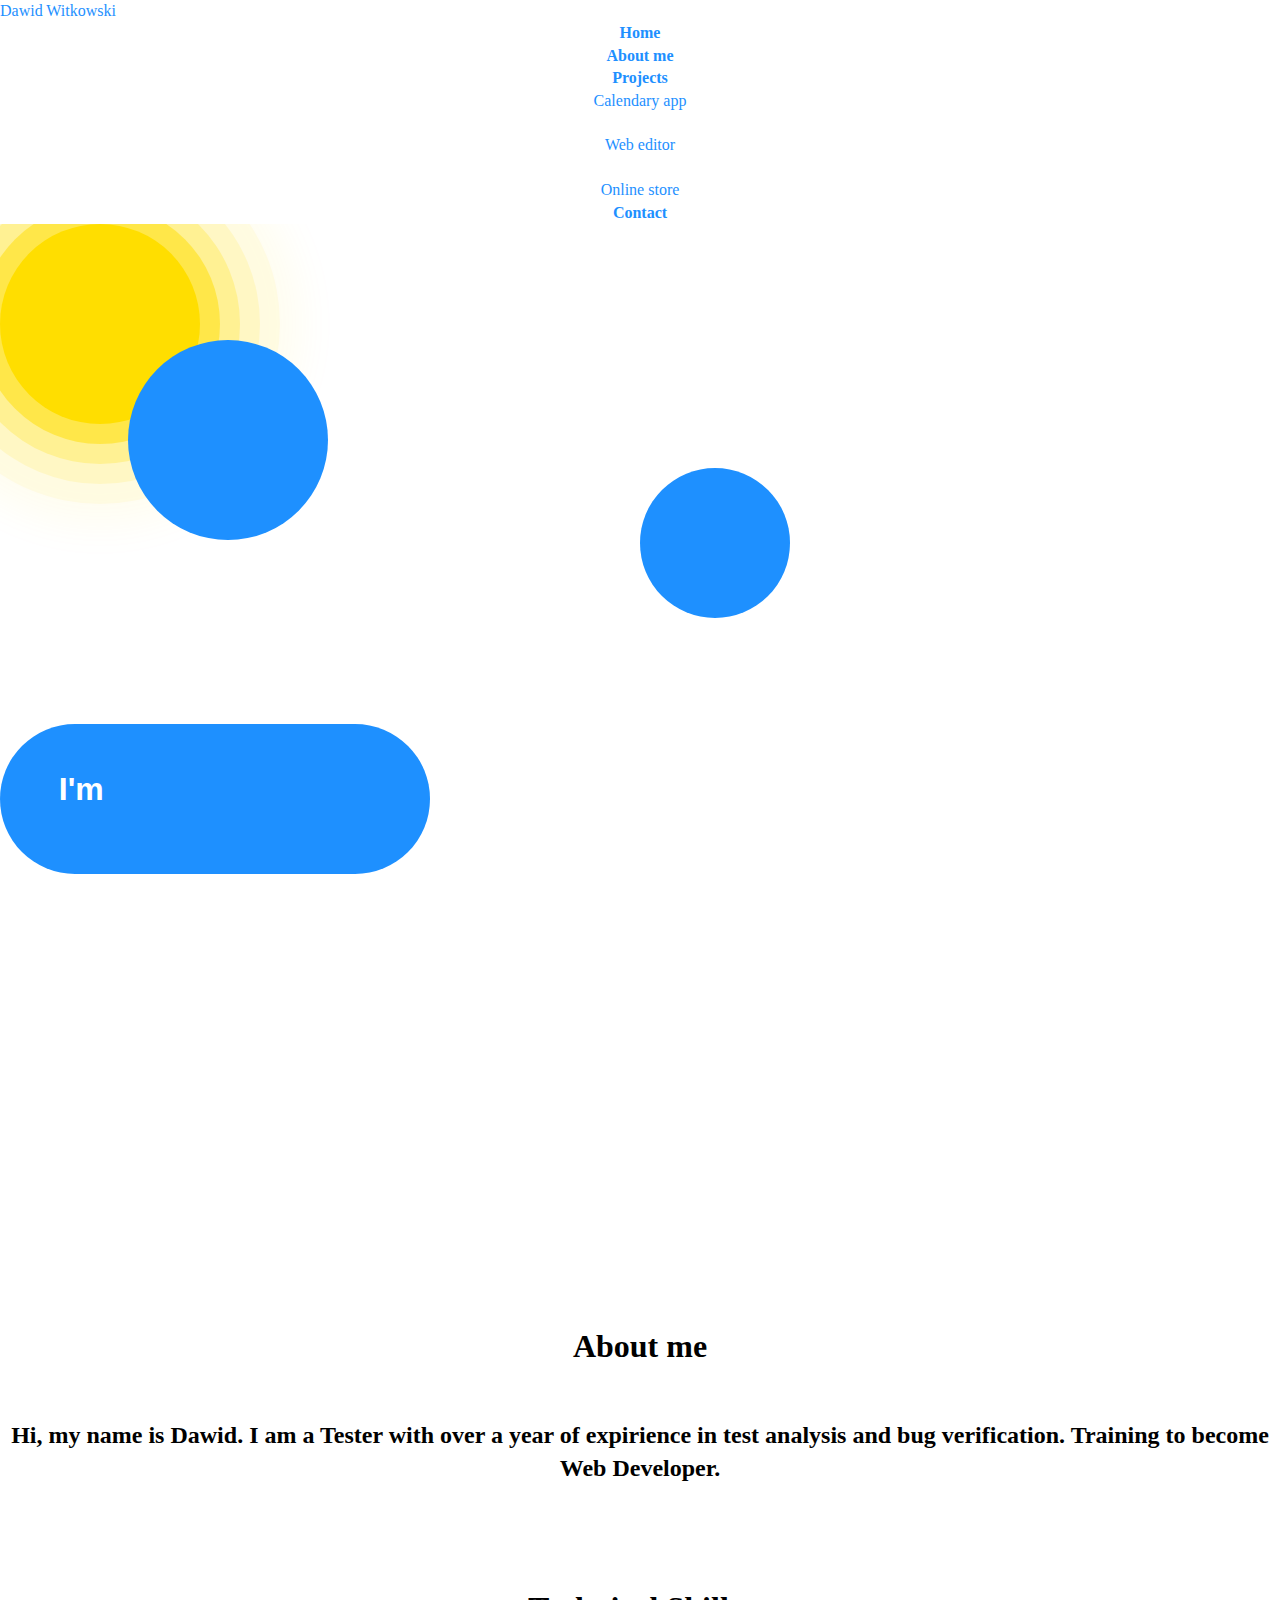
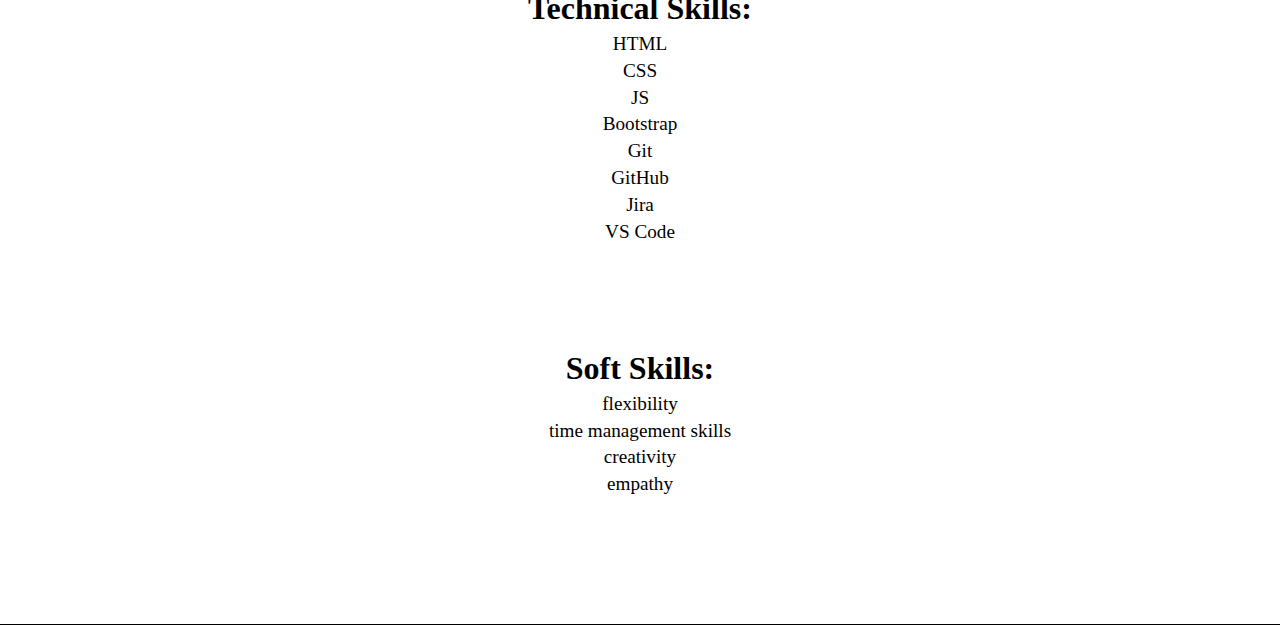
==== alpha/index.html @ 1ebd632f "Added sun and changed design of website" ====
<!DOCTYPE html>
<html lang="en">
<head>
    <meta charset="UTF-8">
    <meta http-equiv="X-UA-Compatible" content="IE=edge">
    <meta name="viewport" content="width=device-width, initial-scale=1.0">

    <link href="https://cdn.jsdelivr.net/npm/bootstrap@5.3.0-alpha1/dist/css/bootstrap.min.css" rel="stylesheet" integrity="sha384-GLhlTQ8iRABdZLl6O3oVMWSktQOp6b7In1Zl3/Jr59b6EGGoI1aFkw7cmDA6j6gD" crossorigin="anonymous">
    <link rel="stylesheet" href="style.css">
    <script src="script.js"></script>

    <title>PORTFOLIO</title>
</head>
<body>

  <nav class="navbar navbar-expand-md">
    <div class="container-fluid">
      <a class="navbar-brand px-3" href="#">Dawid Witkowski</a>
      <button class="navbar-toggler mb-1 mt-1" type="button" data-bs-toggle="collapse" data-bs-target="#navbarSupportedContent" aria-controls="navbarSupportedContent" aria-expanded="false" aria-label="Toggle navigation">
        <span class="navbar-toggler-icon"></span>
      </button>
      <div class="collapse navbar-collapse px-1" id="navbarSupportedContent">
        <ul class="navbar-nav ms-auto mb-1 mt-1">
          <li class="nav-item  ms-2">
            <a class="nav-link" aria-current="page" href="#"><b>Home</b></a>  <!-- active w class </-->
          </li>
          <li class="nav-item ms-2">
            <a class="nav-link" href="#"><b>About me</b></a>
          </li>
          <li class="nav-item dropdown ms-2">
            <a class="nav-link dropdown-toggle" href="#" role="button" data-bs-toggle="dropdown" aria-expanded="false">
              <b>Projects</b>
            </a>
            <ul class="dropdown-menu ">
              <li><a class="dropdown-item" href="#">Calendary app</a></li>
              <li><hr class="dropdown-divider"></li>
              <li><a class="dropdown-item" href="#">Web editor</a></li>
              <li><hr class="dropdown-divider"></li>
              <li><a class="dropdown-item" href="#">Online store</a></li>
            </ul>
          </li>
          <li class="nav-item ms-2">
            <a class="nav-link" href="#"><b>Contact</b></a>
          </li>
        </ul>
      </div>
    </div>
  </nav>

  <div class="container-fluid mainpage">
    <div= class="row maincloud ">

        <div class="col-lg-3 col-md-2 col-xs-0">
            <div class="sun"></div>
        </div>
        <div class="col-lg-6 col-md-8 col-xs-12 cloud">

            <div id="circle1"></div>
            <div id="circle2"></div>
            <div id="iam">
              <h1>
                <span class="text first-text"> I'm</span>
                <span class="text sec-text"></span>
              </h1>
            </div>
      
            <script> textwriter(); </script>

        </div>
        <div class="col-lg-3 col-md-2 col-xs-0"></div>
  
    </div>
  </div>

  <div class="container aboutme">
    <div class="row">

      <div class="col-xs-12 aboutmeh1">
        <h1>About me</h1>
      </div>
      <div class="col-lg-8">
        <article>
          <h2 id="aboutmedesc">Hi, my name is Dawid. I am a Tester with over a year of expirience in test analysis and bug verification. Training to become Web Developer.</h2>
        </article>
      </div>
      <div class="col-md-6 skills">
        <h1>Technical Skills:</h1>
        <ul class="skillslist">
          <li>HTML</li>
          <li>CSS</li>
          <li>JS</li>
          <li>Bootstrap</li>
          <li>Git</li>
          <li>GitHub</li>
          <li>Jira</li>
          <li>VS Code</li>
          </ul>
      </div>
      <div class="col-md-6 skills">
        <h1>Soft Skills:</h1>
        <ul class="skillslist">
          <li>flexibility</li>
          <li>time management skills</li>
          <li>creativity</li>
          <li>empathy</li>
          </ul>
      </div>
    </div>
  </div>
  
  <script src="https://cdn.jsdelivr.net/npm/bootstrap@5.3.0-alpha1/dist/js/bootstrap.bundle.min.js" integrity="sha384-w76AqPfDkMBDXo30jS1Sgez6pr3x5MlQ1ZAGC+nuZB+EYdgRZgiwxhTBTkF7CXvN" crossorigin="anonymous"></script>
    
</body>
</html>
---- alpha/style.css ----
* {
    margin: 0;
    padding: 0;
    border: 0;
    line-height: 1.4em;
    vertical-align: baseline;
    text-decoration: none;
    outline: 0;
    }

/* NAVBAR STYLES */

.dropdown-item{
    text-align: center;
    color:#1E90FF;
}

.dropdown-item:hover{
    background-color: white;
}

.dropdown-menu{
    background-color: white;
}

nav{
    background-color: white;
}

#navbarSupportedContent{
    text-align: center;
}

.nav-link, .navbar-brand{
    color:#1E90FF;
}

.active{
   color: #1E90FF;
}

/* MAIN PAGE STYLES */

.container{
    border-bottom:1px solid black;
    overflow: hidden;
    min-height:1000px;
    max-height:1200px;
}

.row{
    align-items: center;
    justify-content: center;
}

.sun {
	width: 200px;
	height: 200px;
	background-color: #FFDE00;
	border-radius: 50%;
	box-shadow:
		0 0 0 20px #FFDE0080,
		0 0 0 40px #FFDE0040,
		0 0 0 60px #FFDE0020,
		0 0 0 80px #FFDE0010,
		0 0 0 100px #FFDE0000,
		0 0 40px 100px #FFDE0010;
	animation:
		sunrise 2s infinite linear forwards,
		rays 2s 2s infinite linear;
}

@keyframes sunrise {
	0% {
		box-shadow: none;
	}
}

@keyframes rays {
	0% {
		box-shadow: 
		0 0 0 0 #FFDE0080,
		0 0 0 20px #FFDE0080,
		0 0 0 40px #FFDE0040,
		0 0 0 60px #FFDE0020,
		0 0 0 80px #FFDE0010,
		0 0 40px 100px #FFDE0010;
	}
	100% {
		box-shadow: 
		0 0 0 20px #FFDE0080,
		0 0 0 40px #FFDE0040,
		0 0 0 60px #FFDE0020,
		0 0 0 80px #FFDE0010,
		0 0 0 100px #FFDE0000,
		0 0 40px 100px #FFDE0010;
	}
}

#iam{
    display: flex;
    align-items: center;
    justify-content: center;
    overflow: hidden;
    padding-top:10%;
}


.text{
    position:relative;
    color: white;
    font-size: 1.0em;
    font-family: Roboto Condensed,Lato,Arial,sans-serif;
}

.text.first-text{
    color: white;
}

.text.sec-text:before{
    content: "";
    position:absolute;
    top:0;
    left:0;
    height: 100%;
    width:100%;
    background-color: #1E90FF;
    border-left: 2px solid #1E90FF;
    animation: animate 4s steps(18) infinite;
}

.mainpage{
    background-color:white;
    min-height:1000px;
    max-height:1200px;
    overflow: hidden;
}

@keyframes animate{
    40%, 60%{
        left: 100%;
    }
    100%{
        left: 0%;
    }
}

.cloud{
    position:relative;
    background-color: #1E90FF;
    border-radius: 100px;
    width:30vw;
    height:9vw;
    min-width: 430px;
    min-height: 150px;
    margin-top:300px;
    box-shadow: 0 0 10px var(#fff), inset -10px -10px 30px var(#ccc);
}

#circle1{
    position:fixed;
    background-color: #1E90FF;
    width:15vw;
    height:15vw;
    min-width:200px;
    min-height:200px;
    border-radius: 50%;
    margin-top:-30%;
    margin-left:10%;
}

#circle2{
    position:fixed;
    background-color: #1E90FF;
    width:10vw;
    height:10vw;
    min-width:150px;
    min-height:150px;
    border-radius: 50%;
    margin-top:-20%;
    margin-left:50%;
}

/* ABOUT ME STYLES */

.aboutmeh1{
    padding-top:100px;
    text-align: center;
}

#aboutmedesc{
    padding-top: 50px;
    text-align: center;
}

.skills{
    padding-top:100px;
    text-align: center;
}

.skillslist{
    list-style-type: none;
    font-size: larger;
    display: inline;
    height:242px;
}
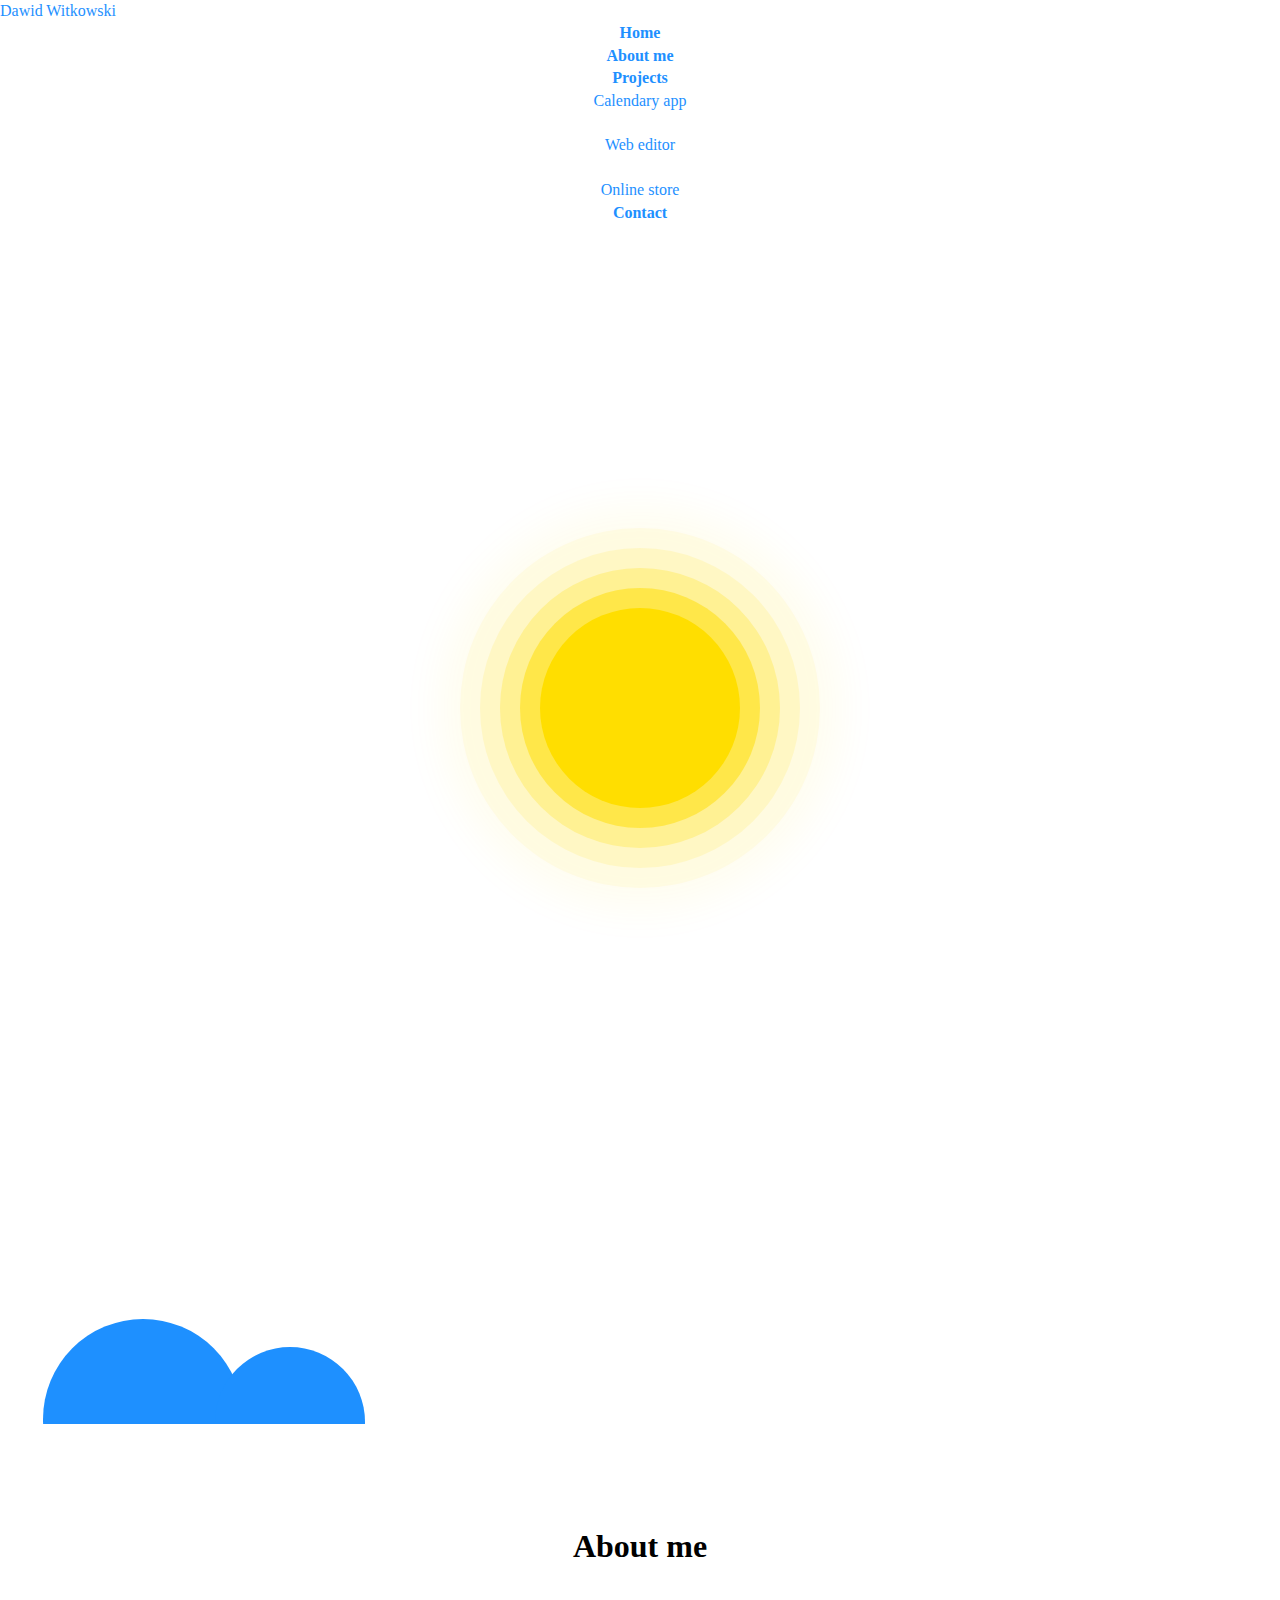
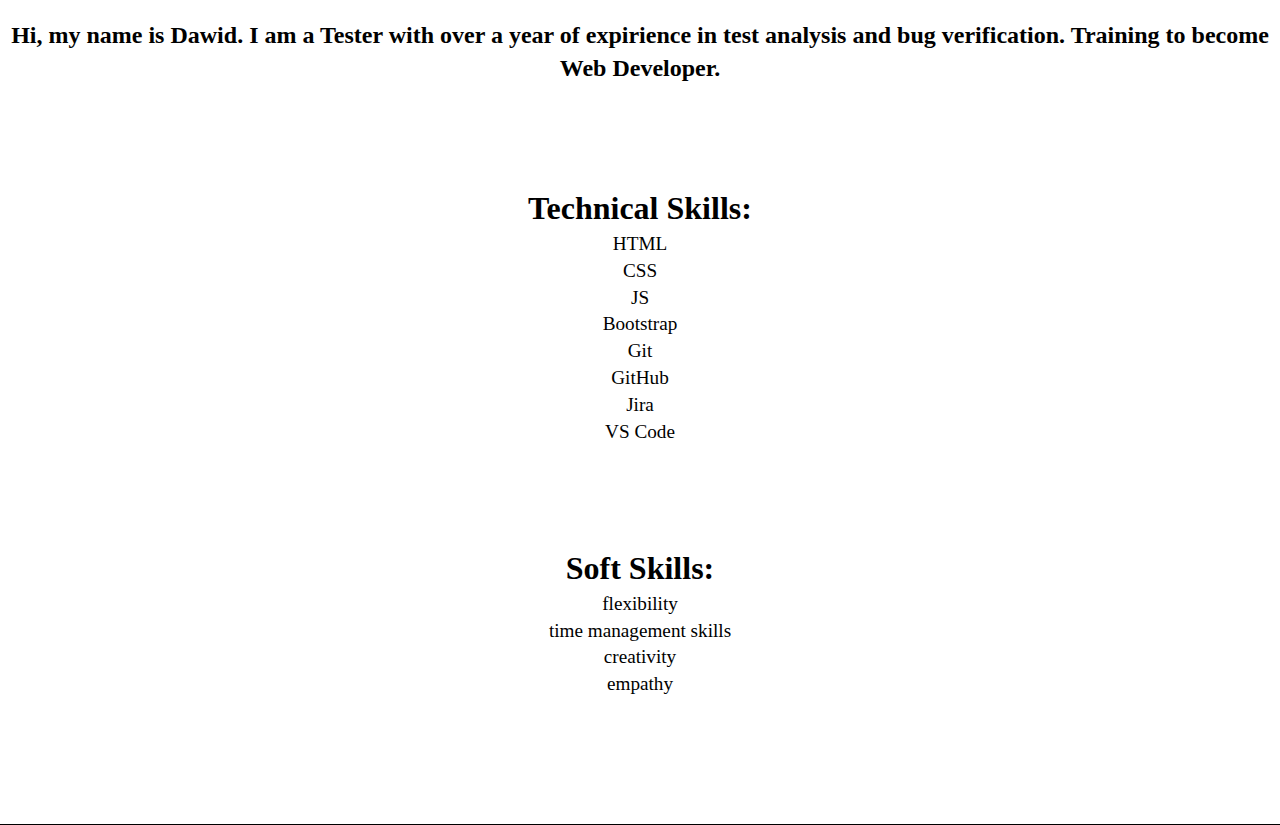
==== commit cfeeef57: "corrected sun and cloud" ====
--- a/alpha/index.html
+++ b/alpha/index.html
@@ -50,11 +50,10 @@
   <div class="container-fluid mainpage">
     <div= class="row maincloud ">
 
-        <div class="col-lg-3 col-md-2 col-xs-0">
+        <div class="col-xl-4 col-lg-3 col-md-2 col-xs-0">
             <div class="sun"></div>
         </div>
-        <div class="col-lg-6 col-md-8 col-xs-12 cloud">
-
+        <div class="col-xl-4 col-lg-6 col-md-8 col-xs-12 cloud">
             <div id="circle1"></div>
             <div id="circle2"></div>
             <div id="iam">
@@ -65,9 +64,8 @@
             </div>
       
             <script> textwriter(); </script>
-
         </div>
-        <div class="col-lg-3 col-md-2 col-xs-0"></div>
+        <div class="col-xl-4 col-lg-3 col-md-2 col-xs-0"></div>
   
     </div>
   </div>
--- a/alpha/style.css
+++ b/alpha/style.css
@@ -48,12 +48,8 @@
     max-height:1200px;
 }
 
-.row{
-    align-items: center;
-    justify-content: center;
-}
-
 .sun {
+    margin:30% auto;
 	width: 200px;
 	height: 200px;
 	background-color: #FFDE00;
@@ -102,7 +98,8 @@
     align-items: center;
     justify-content: center;
     overflow: hidden;
-    padding-top:10%;
+    margin-top:-7%;
+    width:100%;
 }
 
 
@@ -125,7 +122,7 @@
     height: 100%;
     width:100%;
     background-color: #1E90FF;
-    border-left: 2px solid #1E90FF;
+    border-left: 2px solid white;
     animation: animate 4s steps(18) infinite;
 }
 
@@ -147,18 +144,18 @@
 
 .cloud{
     position:relative;
+    display:inline-block;
     background-color: #1E90FF;
     border-radius: 100px;
     width:30vw;
     height:9vw;
     min-width: 430px;
     min-height: 150px;
-    margin-top:300px;
-    box-shadow: 0 0 10px var(#fff), inset -10px -10px 30px var(#ccc);
+    margin:20% auto;
 }
 
 #circle1{
-    position:fixed;
+    position:relative;
     background-color: #1E90FF;
     width:15vw;
     height:15vw;
@@ -170,14 +167,14 @@
 }
 
 #circle2{
-    position:fixed;
+    position:relative;
     background-color: #1E90FF;
     width:10vw;
     height:10vw;
     min-width:150px;
     min-height:150px;
     border-radius: 50%;
-    margin-top:-20%;
+    margin-top:-40%;
     margin-left:50%;
 }
 
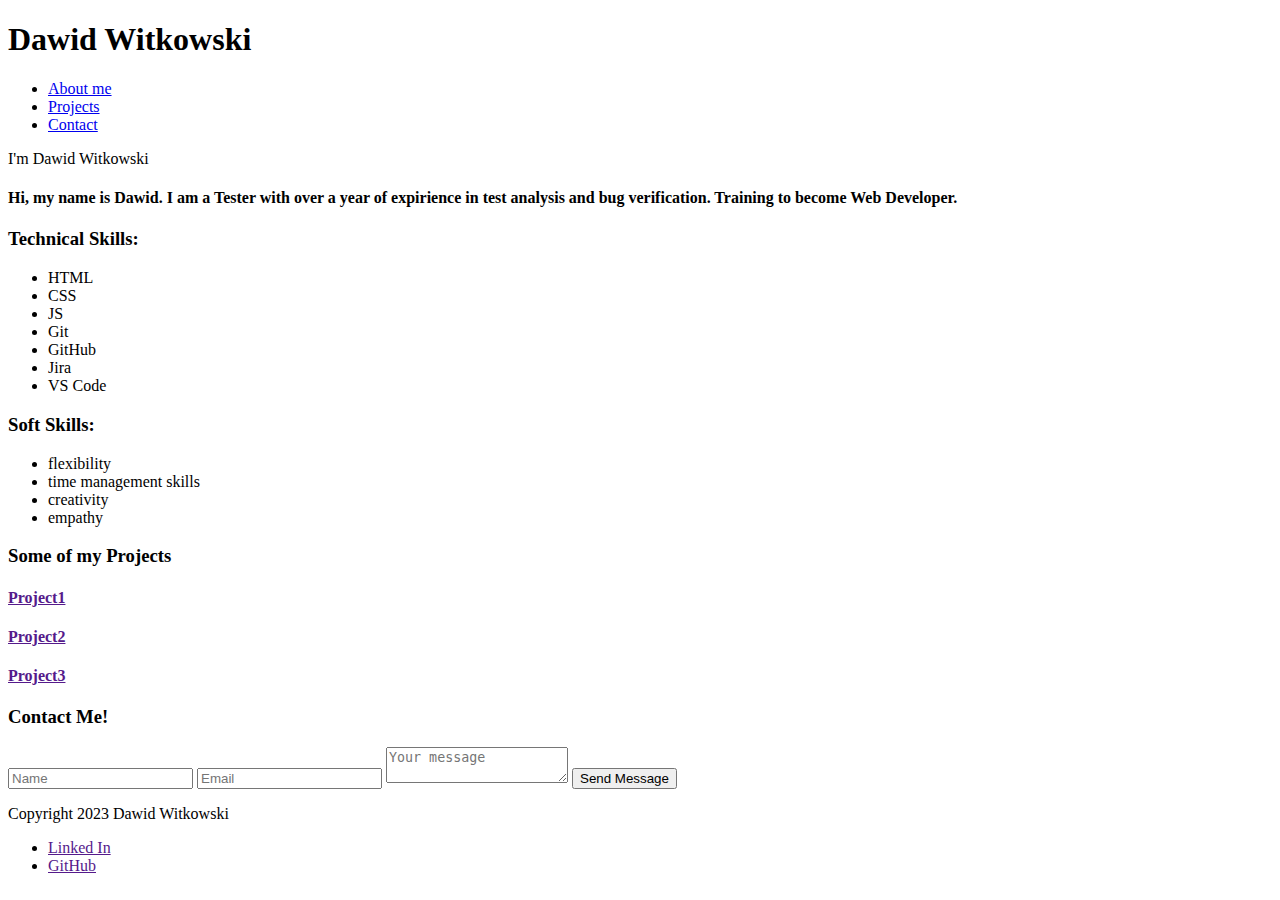
==== commit 932063e5: "Restructure of website" ====
--- a/alpha/index.html
+++ b/alpha/index.html
@@ -1,112 +1,138 @@
 <!DOCTYPE html>
 <html lang="en">
 <head>
+
     <meta charset="UTF-8">
     <meta http-equiv="X-UA-Compatible" content="IE=edge">
     <meta name="viewport" content="width=device-width, initial-scale=1.0">
 
-    <link href="https://cdn.jsdelivr.net/npm/bootstrap@5.3.0-alpha1/dist/css/bootstrap.min.css" rel="stylesheet" integrity="sha384-GLhlTQ8iRABdZLl6O3oVMWSktQOp6b7In1Zl3/Jr59b6EGGoI1aFkw7cmDA6j6gD" crossorigin="anonymous">
     <link rel="stylesheet" href="style.css">
+
     <script src="script.js"></script>
 
     <title>PORTFOLIO</title>
+
 </head>
+
 <body>
 
-  <nav class="navbar navbar-expand-md">
-    <div class="container-fluid">
-      <a class="navbar-brand px-3" href="#">Dawid Witkowski</a>
-      <button class="navbar-toggler mb-1 mt-1" type="button" data-bs-toggle="collapse" data-bs-target="#navbarSupportedContent" aria-controls="navbarSupportedContent" aria-expanded="false" aria-label="Toggle navigation">
-        <span class="navbar-toggler-icon"></span>
-      </button>
-      <div class="collapse navbar-collapse px-1" id="navbarSupportedContent">
-        <ul class="navbar-nav ms-auto mb-1 mt-1">
-          <li class="nav-item  ms-2">
-            <a class="nav-link" aria-current="page" href="#"><b>Home</b></a>  <!-- active w class </-->
-          </li>
-          <li class="nav-item ms-2">
-            <a class="nav-link" href="#"><b>About me</b></a>
-          </li>
-          <li class="nav-item dropdown ms-2">
-            <a class="nav-link dropdown-toggle" href="#" role="button" data-bs-toggle="dropdown" aria-expanded="false">
-              <b>Projects</b>
+    <nav class="site-nav grid">
+
+        <h1>Dawid Witkowski</h1>
+        <ul>
+            <li><a href="#aboutme">About me</a></li>
+            <li><a href="#projects">Projects</a></li>
+            <li><a href="#contact">Contact</a></li>
+        </ul>
+
+    </nav>
+
+    <section id="welcome" class="grid">
+
+        <div id="sunmoon"></div>
+        <div id="maincloud">
+
+            <span id="im">I'm</span>
+            <span id="textscript"></span>
+
+            <script>textwriter()</script>
+
+        </div>
+        <div id="secondcloud"></div>
+
+    </section>
+
+    <section id="aboutme">
+
+        <h4>Hi, my name is Dawid. I am a Tester with over a year of expirience in test analysis and bug verification. Training to become Web Developer.</h4>
+
+        <div id="skills" class="grid">
+
+            <div id="technicalskills">
+                <h3>Technical Skills:</h3>
+                <ul>
+                    <li>HTML</li>
+                    <li>CSS</li>
+                    <li>JS</li>
+                    <li>Git</li>
+                    <li>GitHub</li>
+                    <li>Jira</li>
+                    <li>VS Code</li>
+                </ul>
+            </div>
+
+            <div id="softskills">
+                <h3>Soft Skills:</h3>
+                <ul>
+                    <li>flexibility</li>
+                    <li>time management skills</li>
+                    <li>creativity</li>
+                    <li>empathy</li>
+                </ul>
+            </div>
+
+        </div>
+
+    </section>
+
+    <section id="projects">
+
+        <h3>Some of my Projects</h3>
+
+        <div id="projectlist" class="grid">
+
+            <a href="">
+
+                <h4>Project1</h4>
+                <div id="project1"></div>
+
             </a>
-            <ul class="dropdown-menu ">
-              <li><a class="dropdown-item" href="#">Calendary app</a></li>
-              <li><hr class="dropdown-divider"></li>
-              <li><a class="dropdown-item" href="#">Web editor</a></li>
-              <li><hr class="dropdown-divider"></li>
-              <li><a class="dropdown-item" href="#">Online store</a></li>
+            <a href="">
+
+                <h4>Project2</h4>
+                <div id="project2"></div>
+
+            </a>
+            <a href="">
+
+                <h4>Project3</h4>
+                <div id="project3"></div>
+
+            </a>
+
+        </div>
+
+    </section>
+
+    <section id="contact">
+
+        <h3>Contact Me!</h3>
+
+        <form>
+
+            <input type="text" placeholder="Name">
+            <input type="email" placeholder="Email">
+            <textarea placeholder="Your message"></textarea>
+            <button id="button">Send Message</button>
+            
+        </form>
+
+    </section>
+
+    <footer>
+
+        <div class="grid">
+
+            <p class="copyright">Copyright 2023 Dawid Witkowski</p>
+
+            <ul id="socials">
+                <li><a href="">Linked In</a></li>
+                <li><a href="">GitHub</a></li>
             </ul>
-          </li>
-          <li class="nav-item ms-2">
-            <a class="nav-link" href="#"><b>Contact</b></a>
-          </li>
-        </ul>
-      </div>
-    </div>
-  </nav>
 
-  <div class="container-fluid mainpage">
-    <div= class="row maincloud ">
+        </div>
 
-        <div class="col-xl-4 col-lg-3 col-md-2 col-xs-0">
-            <div class="sun"></div>
-        </div>
-        <div class="col-xl-4 col-lg-6 col-md-8 col-xs-12 cloud">
-            <div id="circle1"></div>
-            <div id="circle2"></div>
-            <div id="iam">
-              <h1>
-                <span class="text first-text"> I'm</span>
-                <span class="text sec-text"></span>
-              </h1>
-            </div>
-      
-            <script> textwriter(); </script>
-        </div>
-        <div class="col-xl-4 col-lg-3 col-md-2 col-xs-0"></div>
-  
-    </div>
-  </div>
+    </footer>
 
-  <div class="container aboutme">
-    <div class="row">
-
-      <div class="col-xs-12 aboutmeh1">
-        <h1>About me</h1>
-      </div>
-      <div class="col-lg-8">
-        <article>
-          <h2 id="aboutmedesc">Hi, my name is Dawid. I am a Tester with over a year of expirience in test analysis and bug verification. Training to become Web Developer.</h2>
-        </article>
-      </div>
-      <div class="col-md-6 skills">
-        <h1>Technical Skills:</h1>
-        <ul class="skillslist">
-          <li>HTML</li>
-          <li>CSS</li>
-          <li>JS</li>
-          <li>Bootstrap</li>
-          <li>Git</li>
-          <li>GitHub</li>
-          <li>Jira</li>
-          <li>VS Code</li>
-          </ul>
-      </div>
-      <div class="col-md-6 skills">
-        <h1>Soft Skills:</h1>
-        <ul class="skillslist">
-          <li>flexibility</li>
-          <li>time management skills</li>
-          <li>creativity</li>
-          <li>empathy</li>
-          </ul>
-      </div>
-    </div>
-  </div>
-  
-  <script src="https://cdn.jsdelivr.net/npm/bootstrap@5.3.0-alpha1/dist/js/bootstrap.bundle.min.js" integrity="sha384-w76AqPfDkMBDXo30jS1Sgez6pr3x5MlQ1ZAGC+nuZB+EYdgRZgiwxhTBTkF7CXvN" crossorigin="anonymous"></script>
-    
 </body>
 </html>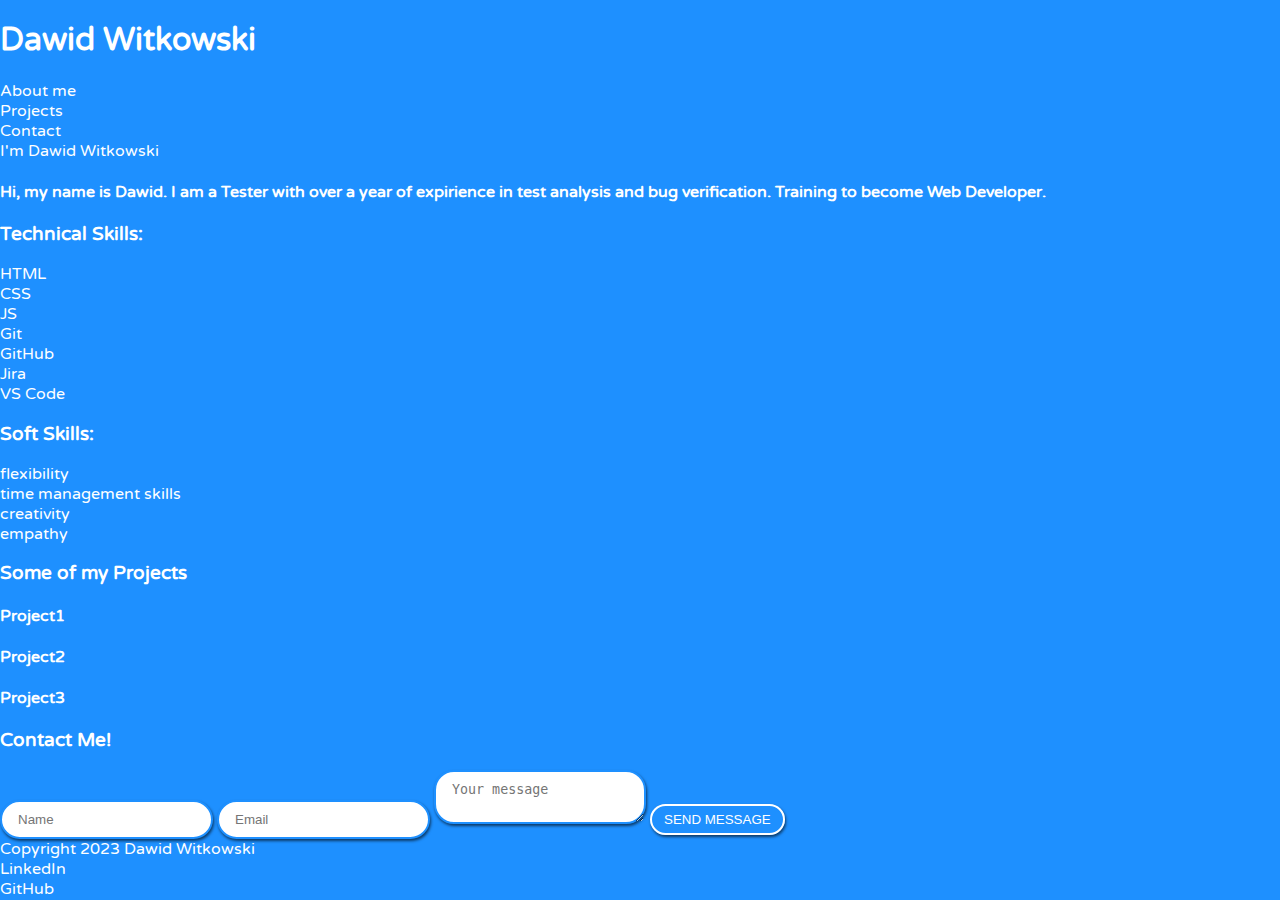
==== commit 428d200b: "Added basic styles to a website" ====
--- a/alpha/index.html
+++ b/alpha/index.html
@@ -126,7 +126,7 @@
             <p class="copyright">Copyright 2023 Dawid Witkowski</p>
 
             <ul id="socials">
-                <li><a href="">Linked In</a></li>
+                <li><a href="">LinkedIn</a></li>
                 <li><a href="">GitHub</a></li>
             </ul>
 
--- a/alpha/style.css
+++ b/alpha/style.css
@@ -0,0 +1,66 @@
+/* variables */
+
+:root{
+    --primary:white;
+    --secondary:#1E90FF;
+}
+
+/* reset */
+
+body,p,a,ul,li{
+    margin:0;
+    padding:0;
+    text-decoration: none;
+    color:var(--primary);
+    font-family: 'Varela';
+}
+
+li{
+    list-style-type: none;
+}
+
+/* base styles */
+
+body{
+    background:var(--secondary);
+    overflow-x: hidden;
+}
+
+#button{
+    background: none;
+    border: 2px solid var(--primary);
+    color: var(--primary);
+    padding: 6px 12px;
+    border-radius: 20px;
+    text-transform: uppercase;
+    box-shadow: 1px 2px 3px rgba(0,0,0,0.6);
+    display:inline-block;
+}
+
+#button:hover{
+    color:var(--secondary);
+    background: var(--primary);
+    border:2px solid var(--secondary);
+}
+
+input,textarea{
+    padding: 10px 16px;
+    border-radius: 20px;
+    border:2px solid var(--secondary);
+    box-shadow: 1px 2px 3px rgba(0,0,0,0.6);
+}
+
+/* fonts */
+
+@font-face{
+    font-family: 'Varela';
+    src: url('assets/fonts/VarelaRound-Regular.ttf')
+}
+
+/* mobile styles */
+
+/* small tablet styles */
+
+/* large tablets & laptop styles */
+
+/* desktop styles */
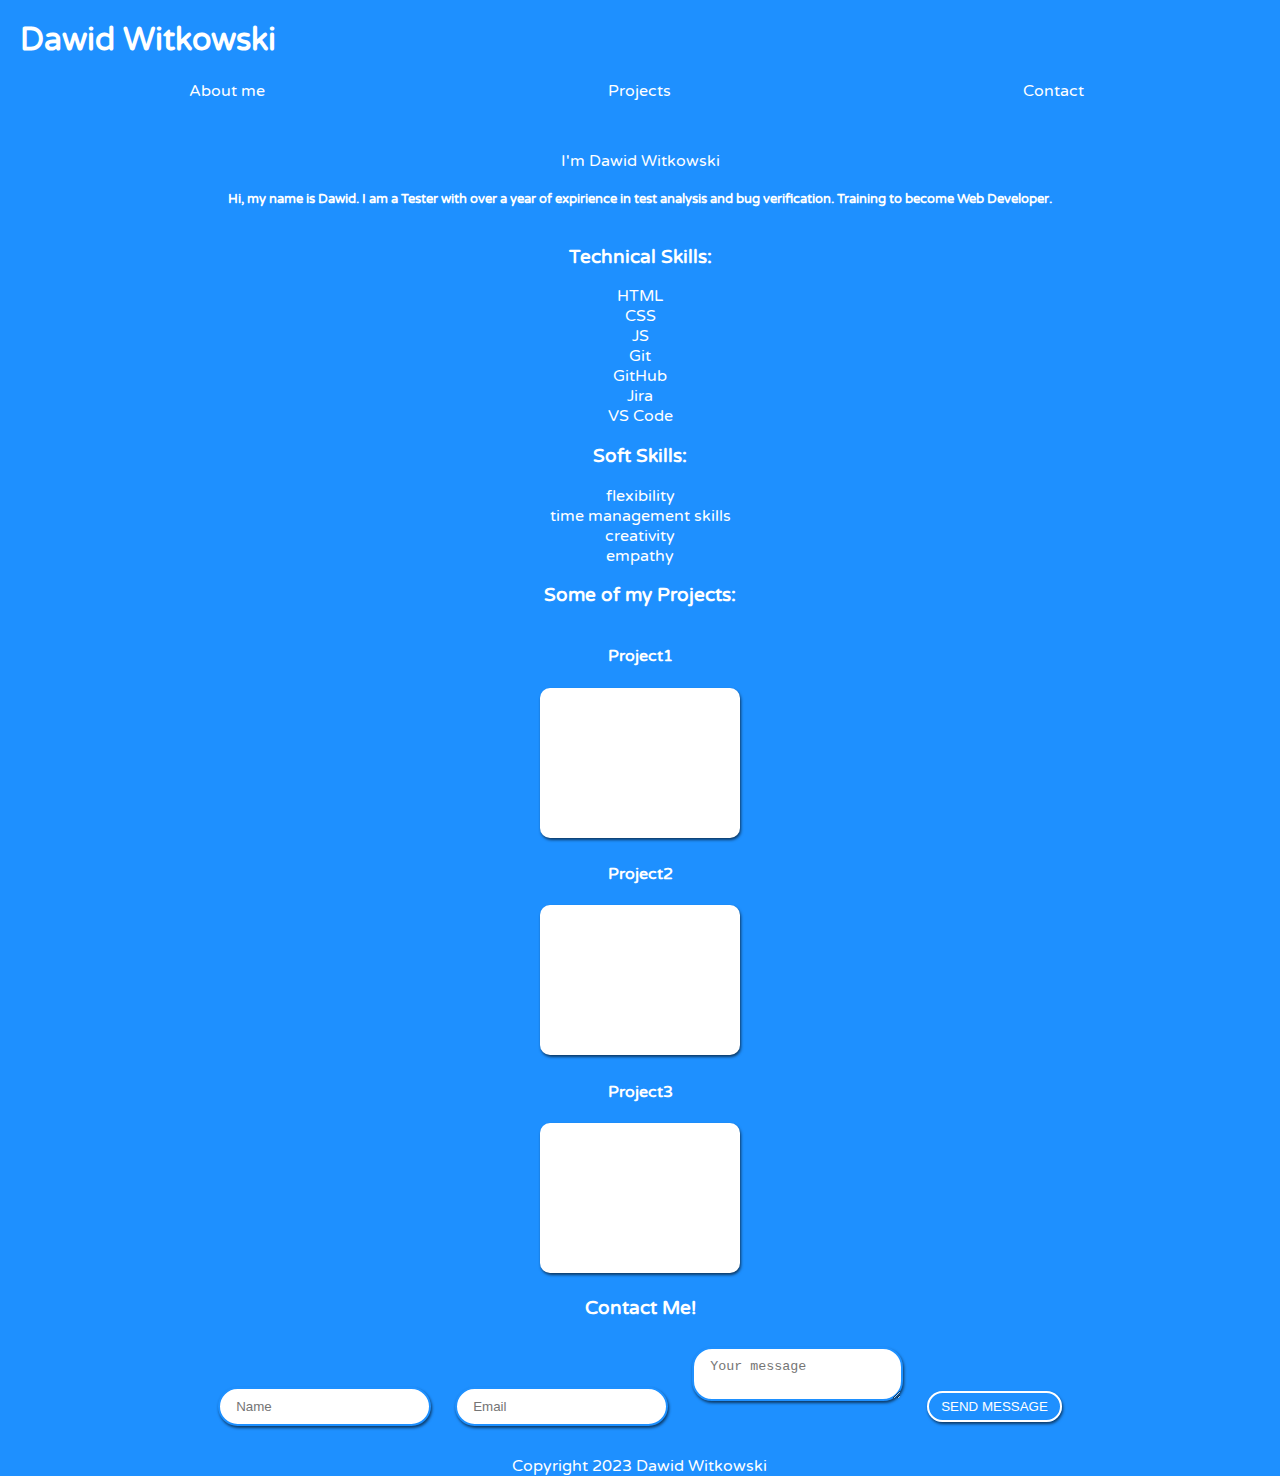
==== commit 628731fb: "added styles and grid for mobile screen" ====
--- a/alpha/index.html
+++ b/alpha/index.html
@@ -19,7 +19,7 @@
     <nav class="site-nav grid">
 
         <h1>Dawid Witkowski</h1>
-        <ul>
+        <ul id="navlist" class="grid">
             <li><a href="#aboutme">About me</a></li>
             <li><a href="#projects">Projects</a></li>
             <li><a href="#contact">Contact</a></li>
@@ -44,7 +44,7 @@
 
     <section id="aboutme">
 
-        <h4>Hi, my name is Dawid. I am a Tester with over a year of expirience in test analysis and bug verification. Training to become Web Developer.</h4>
+        <h5>Hi, my name is Dawid. I am a Tester with over a year of expirience in test analysis and bug verification. Training to become Web Developer.</h5>
 
         <div id="skills" class="grid">
 
@@ -77,26 +77,26 @@
 
     <section id="projects">
 
-        <h3>Some of my Projects</h3>
+        <h3>Some of my Projects:</h3>
 
         <div id="projectlist" class="grid">
 
             <a href="">
 
                 <h4>Project1</h4>
-                <div id="project1"></div>
+                <div id="project1" class="project"></div>
 
             </a>
             <a href="">
 
                 <h4>Project2</h4>
-                <div id="project2"></div>
+                <div id="project2" class="project"></div>
 
             </a>
             <a href="">
 
                 <h4>Project3</h4>
-                <div id="project3"></div>
+                <div id="project3" class="project"></div>
 
             </a>
 
@@ -126,8 +126,8 @@
             <p class="copyright">Copyright 2023 Dawid Witkowski</p>
 
             <ul id="socials">
-                <li><a href="">LinkedIn</a></li>
-                <li><a href="">GitHub</a></li>
+                <li><a href=""></a></li>
+                <li><a href=""></a></li>
             </ul>
 
         </div>
--- a/alpha/style.css
+++ b/alpha/style.css
@@ -22,7 +22,7 @@
 /* base styles */
 
 body{
-    background:var(--secondary);
+    background: var(--secondary);
     overflow-x: hidden;
 }
 
@@ -50,6 +50,15 @@
     box-shadow: 1px 2px 3px rgba(0,0,0,0.6);
 }
 
+.project{
+    height:150px;
+    width:200px;
+    background: var(--primary);
+    display: inline-block;
+    border-radius: 10px;
+    box-shadow: 1px 2px 3px rgba(0,0,0,0.6);
+}
+
 /* fonts */
 
 @font-face{
@@ -59,8 +68,121 @@
 
 /* mobile styles */
 
+.grid{
+    display: grid;
+    grid-template-columns: repeat(12, 1fr);
+}
+
+.site-nav{
+    margin: 0 20px;
+}
+
+.site-nav h1{
+    grid-column:1/10;
+    grid-row:1;
+}
+
+.site-nav ul{
+    grid-column:1/13;
+    grid-row:2;
+    text-align: center;
+}
+
+#navlist li:nth-child(1){
+    grid-column:1/5;
+}
+
+#navlist li:nth-child(2){
+    grid-column:5/9;
+}
+
+#navlist li:nth-child(3){
+    grid-column:9/13;
+}
+
+#maincloud{
+    grid-column:1/13;
+    grid-row:1;
+    text-align: center;
+    padding-top:50px;
+}
+
+#aboutme h5{
+    text-align: center;
+    margin:20px 20px;
+}
+
+#skills{
+    text-align: center;
+}
+
+#technicalskills{
+    grid-column:1/13;
+}
+
+#softskills{
+    grid-column:1/13;
+}
+
+#projects{
+    text-align: center;
+}
+
+#projectlist a:nth-child(1){
+    grid-column:1/13;
+    grid-row:1;
+}
+
+#projectlist a:nth-child(2){
+    grid-column:1/13;
+    grid-row:2;
+}
+
+#projectlist a:nth-child(3){
+    grid-column:1/13;
+    grid-row:3;
+}
+
+#contact{
+    text-align: center;
+}
+
+input,textarea,button{
+    margin:10px;
+}
+
+textarea{
+    grid-row:2;
+}
+
+button{
+    grid-row:3;
+}
+
+footer{
+    text-align: center;
+    margin-top:20px;
+}
+
+.copyright{
+    grid-column:1/13;
+    grid-row:1;
+}
+
 /* small tablet styles */
+
+@media screen and (min-width: 620px){
+
+}
 
 /* large tablets & laptop styles */
 
+@media screen and (min-width: 960px){
+    
+}
+
 /* desktop styles */
+
+@media screen and (min-width: 1200px){
+    
+}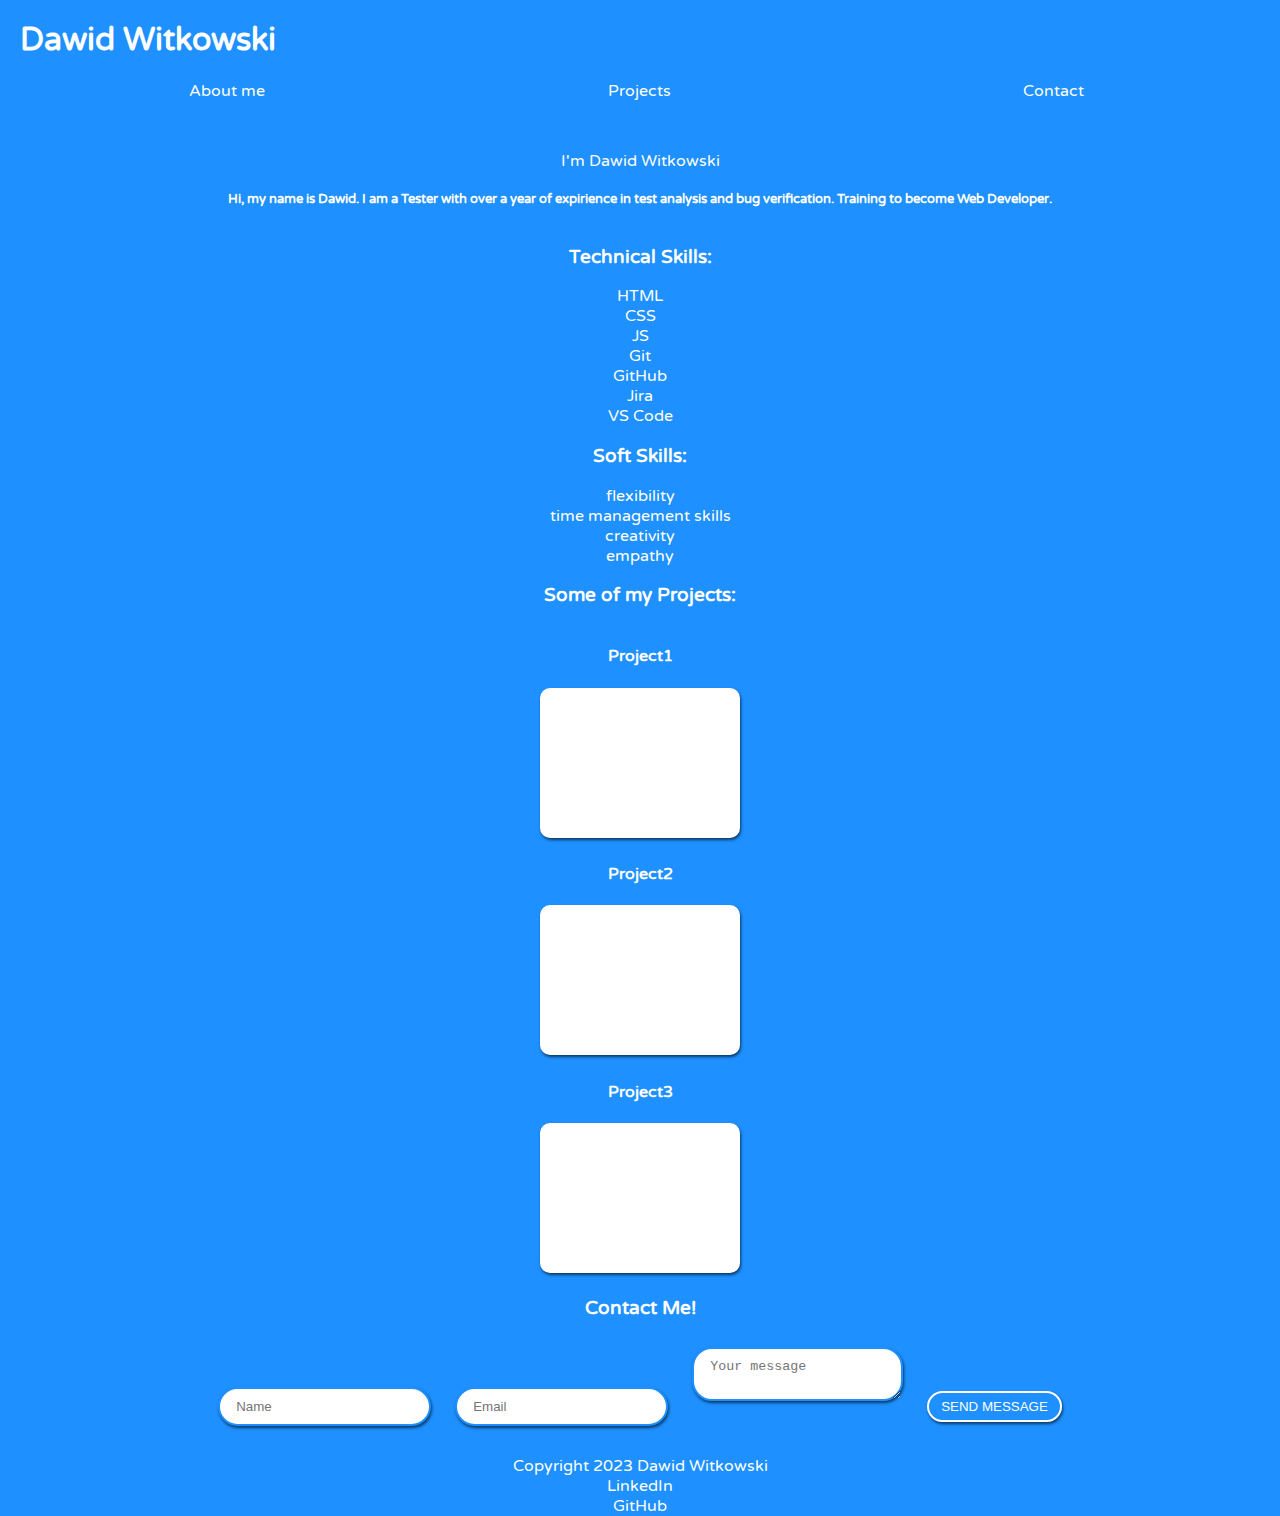
==== commit 8dae8e89: "added socials in footer" ====
--- a/alpha/index.html
+++ b/alpha/index.html
@@ -126,8 +126,8 @@
             <p class="copyright">Copyright 2023 Dawid Witkowski</p>
 
             <ul id="socials">
-                <li><a href=""></a></li>
-                <li><a href=""></a></li>
+                <li><a href=""></a>LinkedIn</li>
+                <li><a href=""></a>GitHub</li>
             </ul>
 
         </div>
--- a/alpha/style.css
+++ b/alpha/style.css
@@ -169,6 +169,16 @@
     grid-row:1;
 }
 
+#socials:nth-child(1){
+    grid-column:1/13;
+    grid-row:2;
+}
+
+#socials:nth-child(2){
+    grid-column:1/13;
+    grid-row:3;
+}
+
 /* small tablet styles */
 
 @media screen and (min-width: 620px){
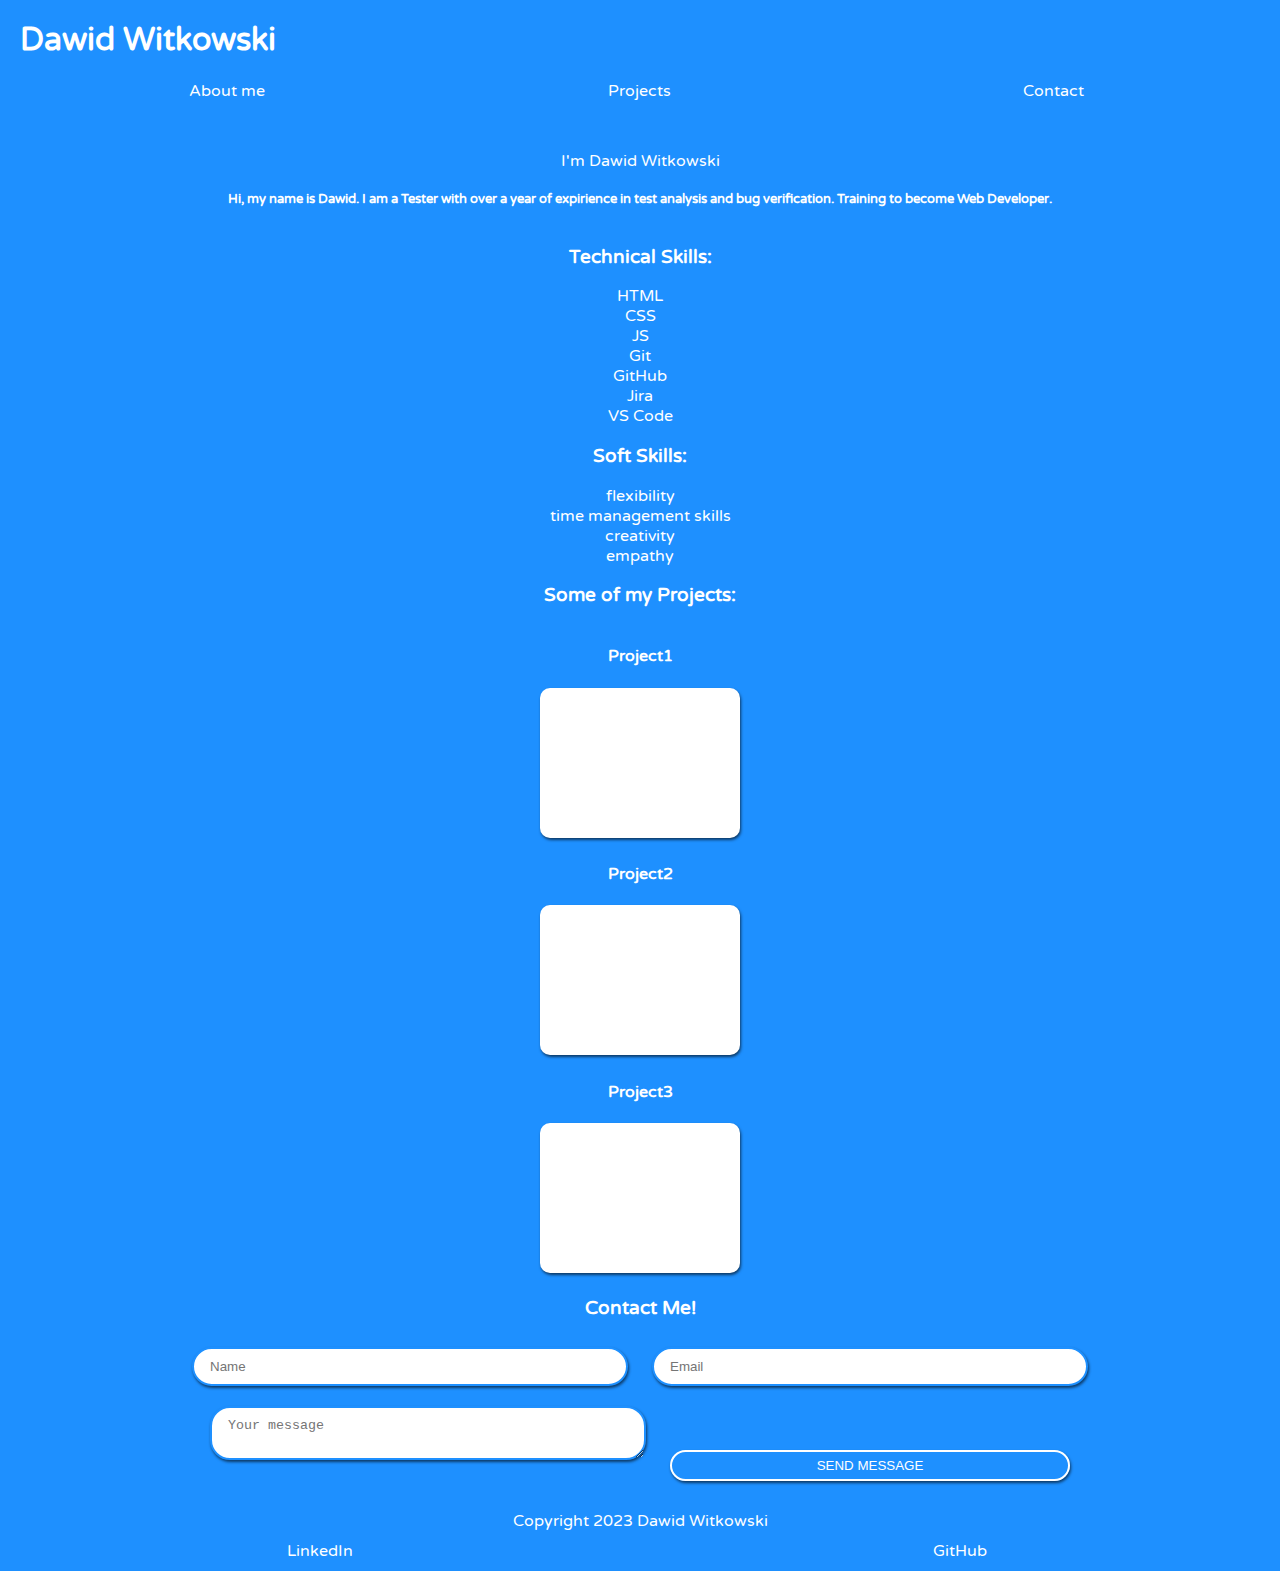
==== commit 8c7e1d34: "added socials and fixed form moving elements" ====
--- a/alpha/index.html
+++ b/alpha/index.html
@@ -121,16 +121,12 @@
 
     <footer>
 
-        <div class="grid">
-
             <p class="copyright">Copyright 2023 Dawid Witkowski</p>
 
-            <ul id="socials">
-                <li><a href=""></a>LinkedIn</li>
-                <li><a href=""></a>GitHub</li>
+            <ul class="grid">
+                <li id="linkedin"><a href=""></a>LinkedIn</li>
+                <li id="github"><a href=""></a>GitHub</li>
             </ul>
-
-        </div>
 
     </footer>
 
--- a/alpha/style.css
+++ b/alpha/style.css
@@ -149,14 +149,8 @@
 
 input,textarea,button{
     margin:10px;
-}
-
-textarea{
-    grid-row:2;
-}
-
-button{
-    grid-row:3;
+    width:70%;
+    max-width: 400px;
 }
 
 footer{
@@ -164,20 +158,22 @@
     margin-top:20px;
 }
 
-.copyright{
-    grid-column:1/13;
-    grid-row:1;
+footer ul{
+    display:flex;
 }
 
-#socials:nth-child(1){
-    grid-column:1/13;
+#linkedin{
+    grid-column:1/7;
     grid-row:2;
+    padding:10px 0;
 }
 
-#socials:nth-child(2){
-    grid-column:1/13;
-    grid-row:3;
+#github{
+    grid-column:7/13;
+    grid-row:2;
+    padding:10px 0;
 }
+
 
 /* small tablet styles */
 
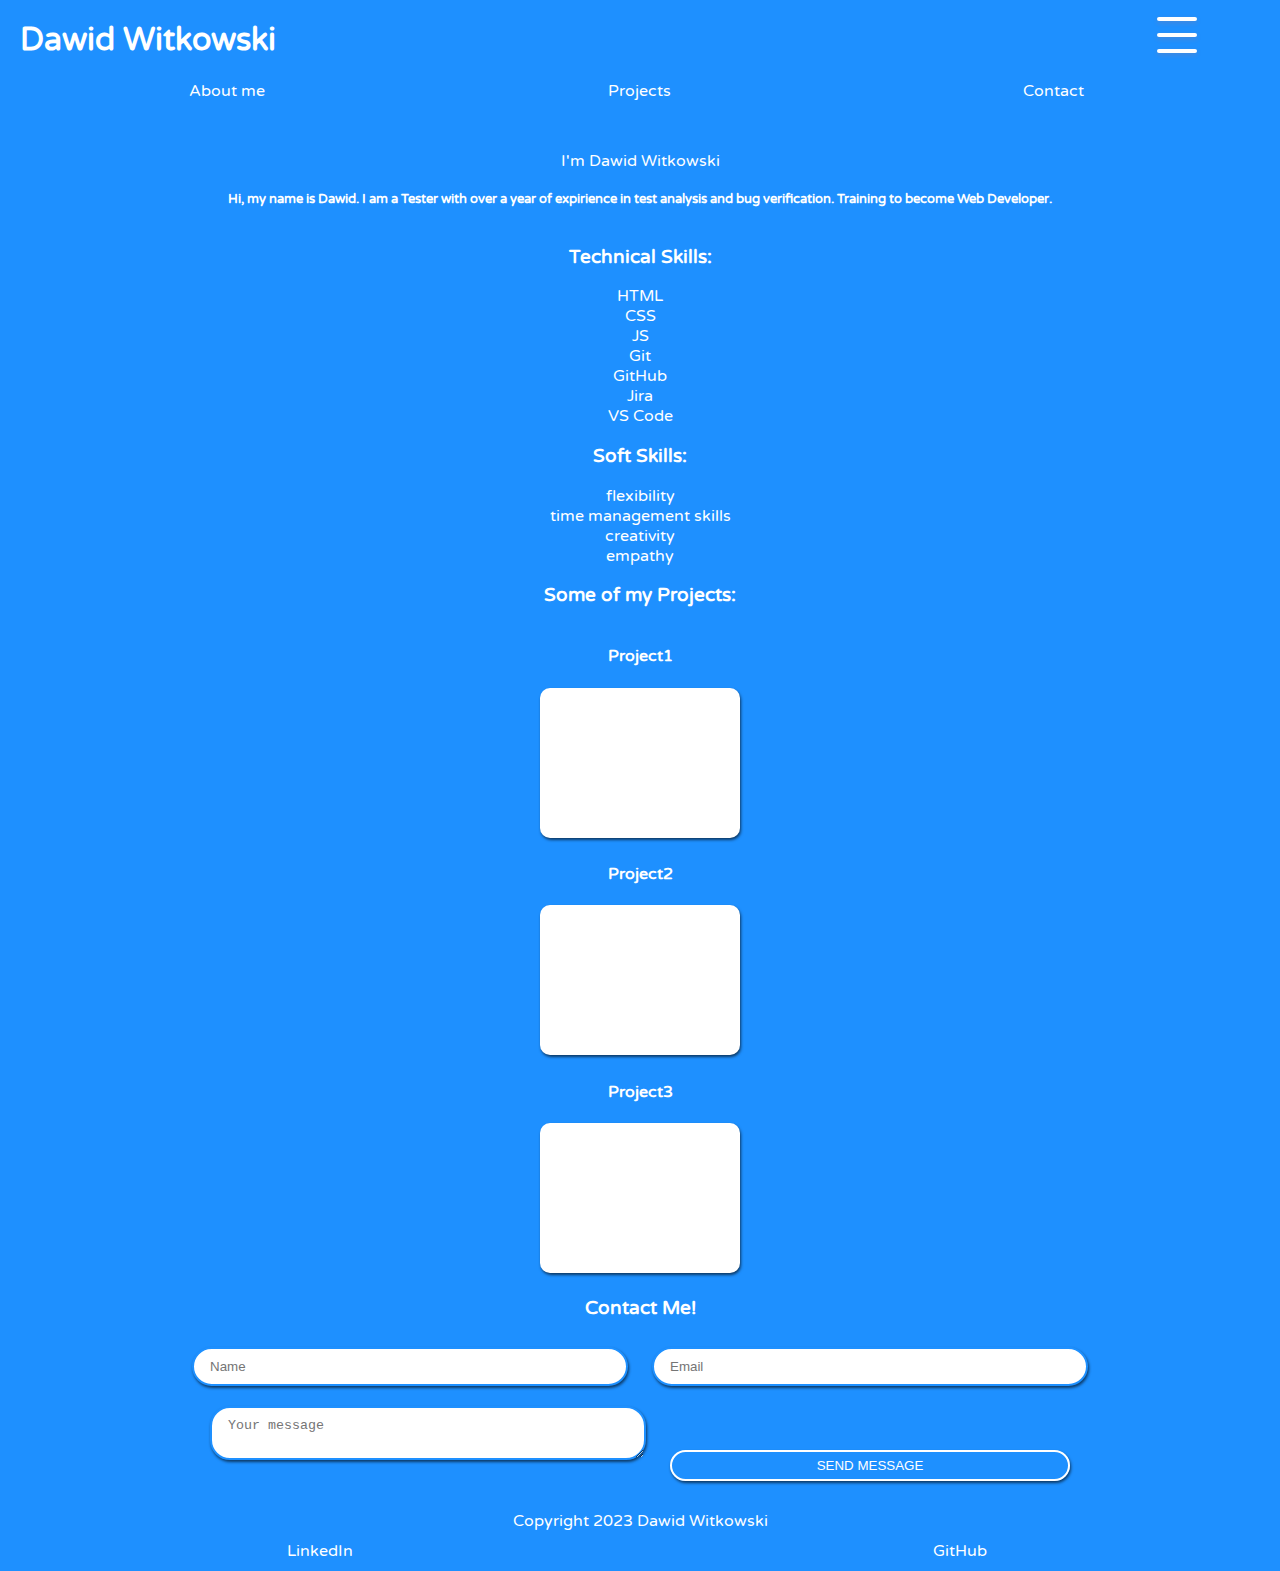
==== commit 9e0d6752: "added burger menu" ====
--- a/alpha/index.html
+++ b/alpha/index.html
@@ -19,12 +19,18 @@
     <nav class="site-nav grid">
 
         <h1>Dawid Witkowski</h1>
+
+        <div class="menu-btn">
+            <div class="menu-btn__burger"></div>
+        </div>
+        
+        <script>buttontoggler()</script>
+
         <ul id="navlist" class="grid">
             <li><a href="#aboutme">About me</a></li>
             <li><a href="#projects">Projects</a></li>
             <li><a href="#contact">Contact</a></li>
         </ul>
-
     </nav>
 
     <section id="welcome" class="grid">
--- a/alpha/style.css
+++ b/alpha/style.css
@@ -66,7 +66,68 @@
     src: url('assets/fonts/VarelaRound-Regular.ttf')
 }
 
+@media screen and (max-width: 323px){
+
+.menu-btn {
+    margin:20px 20px;
+}
+
+}
+
 /* mobile styles */
+
+.menu-btn {
+    position: relative;
+    display: flex;
+    justify-content: center;
+    align-items: center;
+    width: 40px;
+    height: 40px;
+    cursor: pointer;
+    transition: all .5s ease-in-out;
+    /* border: 3px solid #fff; */
+    grid-column:12/13;
+    grid-row: 1;
+    margin:15px 0;
+    right:0;
+  }
+  .menu-btn__burger {
+    width: 40px;
+    height: 4px;
+    background: #fff;
+    border-radius: 5px;
+    box-shadow: 0 2px 5px rgba(255,101,47,.2);
+    transition: all .5s ease-in-out;
+  }
+  .menu-btn__burger::before,
+  .menu-btn__burger::after {
+    content: '';
+    position: absolute;
+    width: 40px;
+    height: 4px;
+    background: #fff;
+    border-radius: 5px;
+    box-shadow: 0 2px 5px rgba(255,101,47,.2);
+    transition: all .5s ease-in-out;
+  }
+  .menu-btn__burger::before {
+    transform: translateY(-16px);
+  }
+  .menu-btn__burger::after {
+    transform: translateY(16px);
+  }
+  /* ANIMATION */
+  .menu-btn.open .menu-btn__burger {
+    transform: translateX(-50px);
+    background: transparent;
+    box-shadow: none;
+  }
+  .menu-btn.open .menu-btn__burger::before {
+    transform: rotate(45deg) translate(35px, -35px);
+  }
+  .menu-btn.open .menu-btn__burger::after {
+    transform: rotate(-45deg) translate(35px, 35px);
+  }
 
 .grid{
     display: grid;
